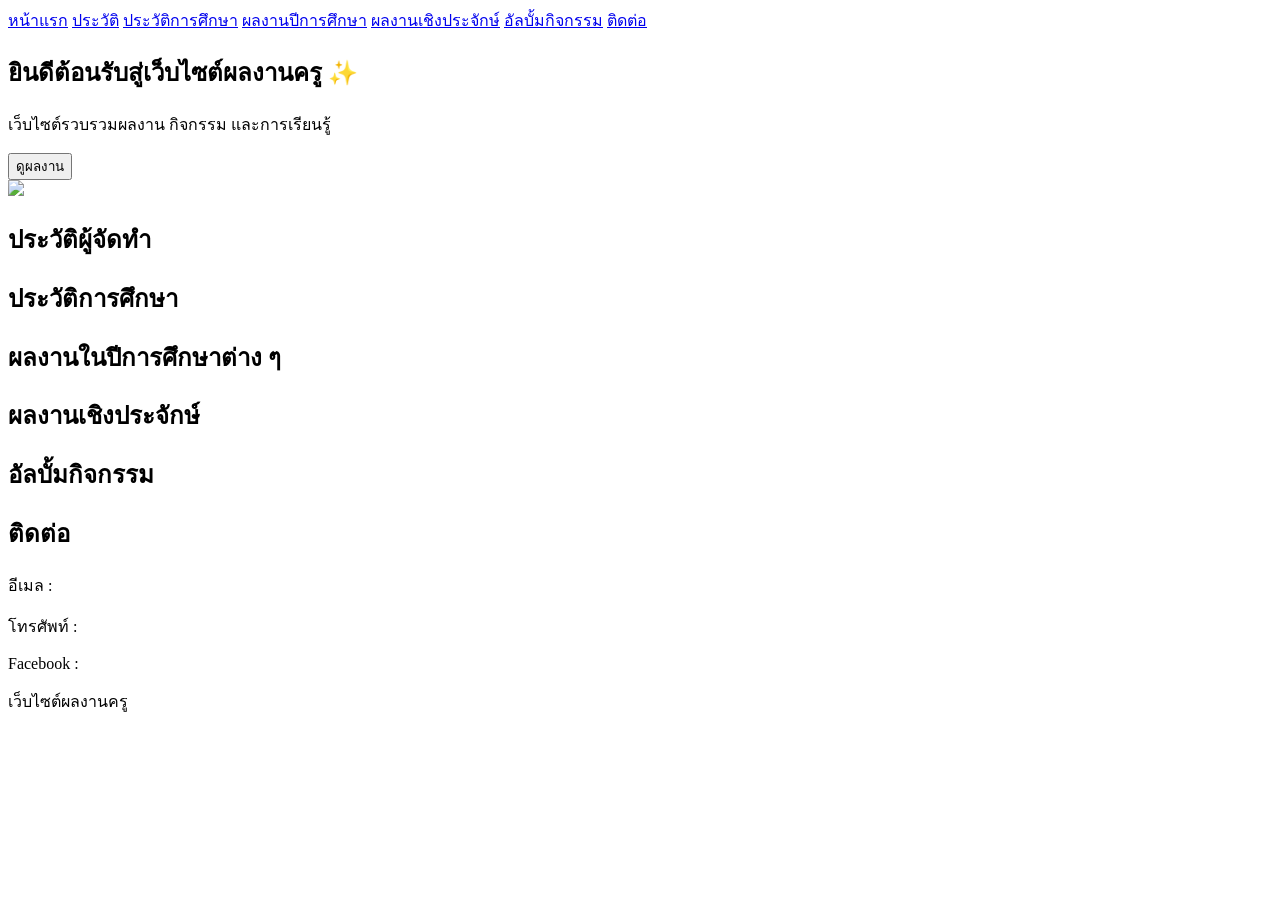
==== index.html @ ddc8a1a9 "Add files via upload" ====
<!DOCTYPE html>
<html lang="th">
<head>
<meta charset="UTF-8">
<meta name="viewport" content="width=device-width, initial-scale=1.0">
<title>เว็บไซต์ประวัติและผลงานครู</title>

<link href="https://fonts.googleapis.com/css2?family=Mali:wght@400;600&family=Prompt:wght@300;400;500&display=swap" rel="stylesheet">
<link rel="stylesheet" href="css/style.css">

</head>

<body>

<nav>
<a href="#">หน้าแรก</a>
<a href="#">ประวัติ</a>
<a href="#">ประวัติการศึกษา</a>
<a href="#">ผลงานปีการศึกษา</a>
<a href="#">ผลงานเชิงประจักษ์</a>
<a href="#">อัลบั้มกิจกรรม</a>
<a href="#">ติดต่อ</a>
</nav>

<section class="hero">
<h1 class="sparkle-title">ยินดีต้อนรับสู่เว็บไซต์ผลงานครู ✨</h1>
<p>เว็บไซต์รวบรวมผลงาน กิจกรรม และการเรียนรู้</p>
<button>ดูผลงาน</button>
</section>

<section class="profile">
<img id="profileImg" src="images/profile.jpg">
<div class="profile-info">
<h2>ประวัติผู้จัดทำ</h2>
<p id="profileName"></p>
<p id="profilePosition"></p>
<p id="profileSchool"></p>
<p id="profileSubject"></p>
<p id="profileBio"></p>
</div>
</section>

<section class="section">
<h2 class="sparkle-title">ประวัติการศึกษา</h2>
<div class="cards" id="educationContainer"></div>
</section>

<section class="section">
<h2 class="sparkle-title">ผลงานในปีการศึกษาต่าง ๆ</h2>
<div class="cards" id="yearlyWorksContainer"></div>
</section>

<section class="section">
<h2 class="sparkle-title">ผลงานเชิงประจักษ์</h2>
<div class="cards" id="evidenceContainer"></div>
</section>

<section class="section">
<h2 class="sparkle-title">อัลบั้มกิจกรรม</h2>
<div class="cards" id="albumsContainer"></div>
</section>

<section class="section">
<h2 class="sparkle-title">ติดต่อ</h2>
<p>อีเมล :</p>
<p>โทรศัพท์ :</p>
<p>Facebook :</p>
</section>

<footer>
เว็บไซต์ผลงานครู
</footer>

<script src="js/loadData.js"></script>
<script src="js/sparkle.js"></script>

</body>
</html>
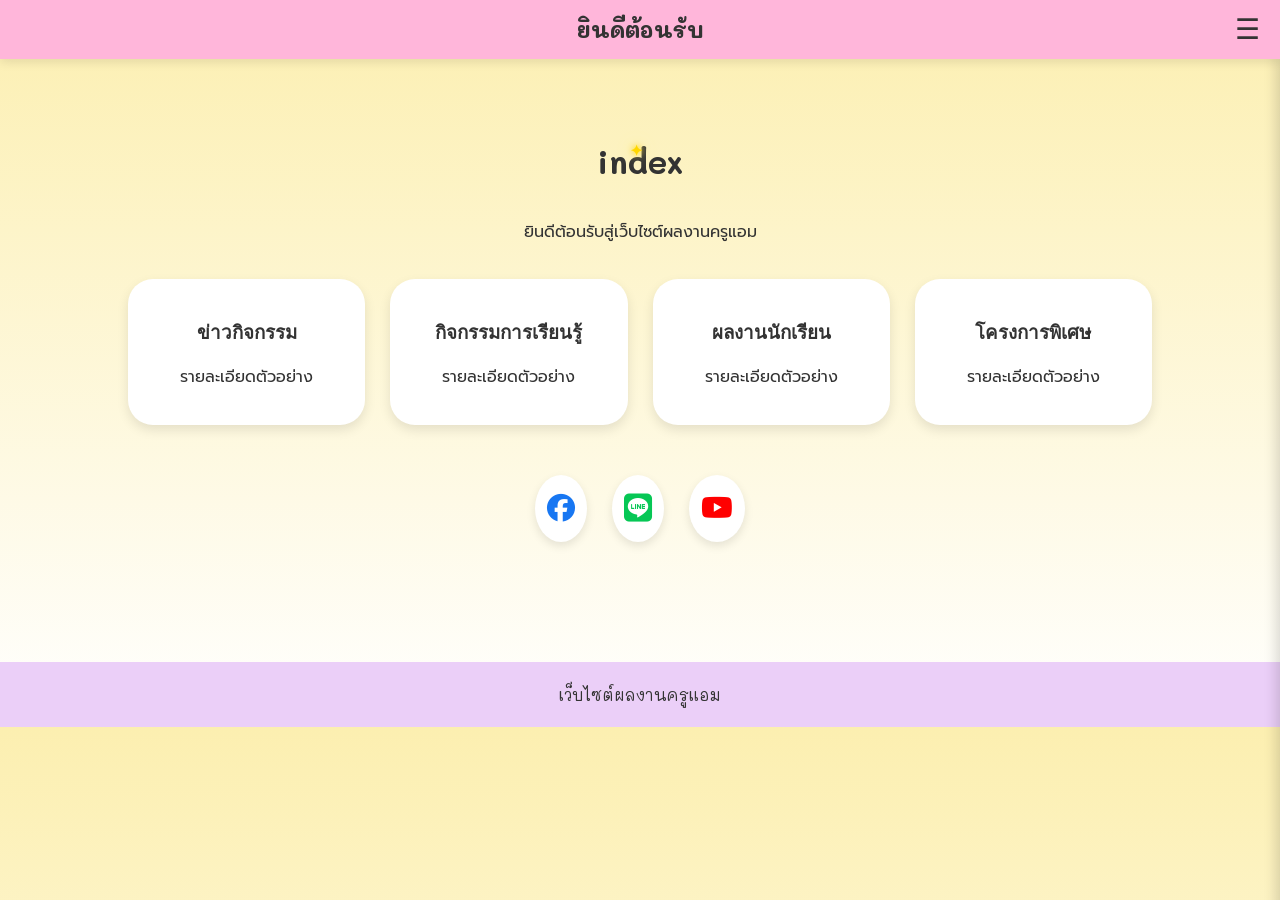
==== commit 1a37d3cd: "ดเ้" ====
--- a/index.html
+++ b/index.html
@@ -3,76 +3,70 @@
 <head>
 <meta charset="UTF-8">
 <meta name="viewport" content="width=device-width, initial-scale=1.0">
-<title>เว็บไซต์ประวัติและผลงานครู</title>
+<title>index</title>
 
 <link href="https://fonts.googleapis.com/css2?family=Mali:wght@400;600&family=Prompt:wght@300;400;500&display=swap" rel="stylesheet">
 <link rel="stylesheet" href="css/style.css">
+<link rel="stylesheet" href="https://cdnjs.cloudflare.com/ajax/libs/font-awesome/6.5.0/css/all.min.css">
+</head>
+<header class="navbar">
 
-</head>
+<h1 class="site-title">ยินดีต้อนรับ</h1>
 
+<div class="menu-btn" onclick="toggleMenu()">
+☰
+</div>
+
+</header>
+
+<!-- overlay -->
+
+<div class="overlay" id="overlay" onclick="toggleMenu()"></div>
+
+<!-- side menu -->
+
+<div class="side-menu" id="sideMenu">
+
+<a href="profile.html">ประวัติ</a>
+<a href="education.html">ประวัติการศึกษา</a>
+<a href="yearly.html">ผลงานปีการศึกษา</a>
+<a href="evidence.html">ผลงานเชิงประจักษ์</a>
+<a href="albums.html">อัลบั้มกิจกรรม</a>
+<a href="contact.html">ติดต่อ</a>
+<a href="index.html">กลับหน้าแรก</a>
+</div>
 <body>
 
-<nav>
-<a href="#">หน้าแรก</a>
-<a href="#">ประวัติ</a>
-<a href="#">ประวัติการศึกษา</a>
-<a href="#">ผลงานปีการศึกษา</a>
-<a href="#">ผลงานเชิงประจักษ์</a>
-<a href="#">อัลบั้มกิจกรรม</a>
-<a href="#">ติดต่อ</a>
-</nav>
 
-<section class="hero">
-<h1 class="sparkle-title">ยินดีต้อนรับสู่เว็บไซต์ผลงานครู ✨</h1>
-<p>เว็บไซต์รวบรวมผลงาน กิจกรรม และการเรียนรู้</p>
-<button>ดูผลงาน</button>
-</section>
 
-<section class="profile">
-<img id="profileImg" src="images/profile.jpg">
-<div class="profile-info">
-<h2>ประวัติผู้จัดทำ</h2>
-<p id="profileName"></p>
-<p id="profilePosition"></p>
-<p id="profileSchool"></p>
-<p id="profileSubject"></p>
-<p id="profileBio"></p>
+<div class="container">
+<h1 class="sparkle-title">index</h1>
+
+<p>ยินดีต้อนรับสู่เว็บไซต์ผลงานครูแอม</p>
+<div class="cards">
+<div class="card"><h3>ข่าวกิจกรรม</h3><p>รายละเอียดตัวอย่าง</p></div>
+<div class="card"><h3>กิจกรรมการเรียนรู้</h3><p>รายละเอียดตัวอย่าง</p></div>
+<div class="card"><h3>ผลงานนักเรียน</h3><p>รายละเอียดตัวอย่าง</p></div>
+<div class="card"><h3>โครงการพิเศษ</h3><p>รายละเอียดตัวอย่าง</p></div>
 </div>
-</section>
+<div class="social-icons">
 
-<section class="section">
-<h2 class="sparkle-title">ประวัติการศึกษา</h2>
-<div class="cards" id="educationContainer"></div>
-</section>
+<a href="#">
+<i class="fab fa-facebook"></i>
+</a>
 
-<section class="section">
-<h2 class="sparkle-title">ผลงานในปีการศึกษาต่าง ๆ</h2>
-<div class="cards" id="yearlyWorksContainer"></div>
-</section>
+<a href="#">
+<i class="fab fa-line"></i>
+</a>
 
-<section class="section">
-<h2 class="sparkle-title">ผลงานเชิงประจักษ์</h2>
-<div class="cards" id="evidenceContainer"></div>
-</section>
+<a href="#">
+<i class="fab fa-youtube"></i>
+</a>
 
-<section class="section">
-<h2 class="sparkle-title">อัลบั้มกิจกรรม</h2>
-<div class="cards" id="albumsContainer"></div>
-</section>
-
-<section class="section">
-<h2 class="sparkle-title">ติดต่อ</h2>
-<p>อีเมล :</p>
-<p>โทรศัพท์ :</p>
-<p>Facebook :</p>
-</section>
-
-<footer>
-เว็บไซต์ผลงานครู
-</footer>
-
-<script src="js/loadData.js"></script>
+</div>
+</div>
+<footer>เว็บไซต์ผลงานครูแอม</footer>
 <script src="js/sparkle.js"></script>
-
+<script src="js/menu.js"></script>
 </body>
-</html>
+</html>
--- a/css/style.css
+++ b/css/style.css
@@ -0,0 +1,286 @@
+:root{
+--pink:#FFB6DA;
+--yellow:#FCEFB0;
+--green:#D4F0DE;
+--blue:#CCE4F6;
+--purple:#EBCFF8;
+}
+
+body{
+margin:0;
+font-family:'Prompt',sans-serif;
+background:linear-gradient(180deg,var(--yellow),#ffffff);
+color:#333;
+}
+
+nav{
+background:var(--pink);
+padding:15px;
+display:flex;
+justify-content:center;
+gap:28px;
+font-family:'Mali',cursive;
+box-shadow:0 3px 10px rgba(0,0,0,0.1);
+}
+
+nav a{
+text-decoration:none;
+color:#333;
+font-weight:600;
+transition:0.2s;
+}
+
+nav a:hover{
+transform:scale(1.08);
+}
+
+.container{
+padding:60px 10%;
+text-align:center;
+}
+
+h1,h2{
+font-family:'Mali',cursive;
+}
+
+.cards{
+display:grid;
+grid-template-columns:repeat(auto-fit,minmax(220px,1fr));
+gap:25px;
+margin-top:35px;
+}
+
+.card{
+background:white;
+border-radius:25px;
+padding:20px;
+box-shadow:0 5px 12px rgba(0,0,0,0.1);
+transition:0.25s;
+}
+
+.card:hover{
+transform:translateY(-6px) scale(1.03);
+}
+
+.card img{
+width:100%;
+border-radius:18px;
+}
+
+.profile-box{
+background:var(--green);
+padding:40px;
+border-radius:28px;
+display:flex;
+flex-wrap:wrap;
+gap:35px;
+align-items:center;
+justify-content:center;
+}
+
+.profile-box img{
+width:150px;
+height:180px;
+border-radius:35px;
+object-fit:cover;
+border:6px solid white;
+box-shadow:0 4px 10px rgba(0,0,0,0.15);
+}
+
+.sparkle-title{
+position:relative;
+display:inline-block;
+}
+
+.sparkle{
+position:absolute;
+font-size:15px;
+color:#FFD700;
+pointer-events:none;
+text-shadow:
+0 0 6px #FFD700,
+0 0 10px #FFE27A,
+0 0 18px #FFF2A6;
+animation:sparkle 1.2s ease-out;
+}
+
+@keyframes sparkle{
+0%{opacity:0;transform:translateY(0) scale(0.4)}
+50%{opacity:1;transform:translateY(-6px) scale(1)}
+100%{opacity:0;transform:translateY(-12px) scale(0.4)}
+}
+
+footer{
+background:var(--purple);
+padding:22px;
+text-align:center;
+margin-top:60px;
+font-family:'Mali',cursive;
+}
+
+.social-icons{
+margin-top:50px;
+display:flex;
+justify-content:center;
+gap:25px;
+}
+
+.social-icons a{
+font-size:28px;
+color:#555;
+background:white;
+padding:12px;
+border-radius:50%;
+box-shadow:0 4px 10px rgba(0,0,0,0.1);
+transition:0.3s;
+}
+
+.social-icons a:hover{
+transform:scale(1.15);
+}
+
+/* สีไอคอน */
+
+.fa-facebook{
+color:#1877F2;
+}
+
+.fa-line{
+color:#06C755;
+}
+
+.fa-youtube{
+color:#FF0000;
+}
+
+/* HEADER */
+
+.navbar{
+
+background:#FFB6DA;
+
+padding:15px 20px;
+
+display:flex;
+justify-content:center;
+align-items:center;
+
+box-shadow:0 3px 10px rgba(0,0,0,0.1);
+
+position:relative;
+z-index:1001;
+
+}
+
+.site-title{
+
+font-family:'Mali', cursive;
+font-size:22px;
+margin:0;
+
+}
+
+/* MENU BUTTON */
+
+.menu-btn{
+
+position:absolute;
+right:20px;
+
+font-size:28px;
+cursor:pointer;
+
+}
+
+/* OVERLAY */
+
+.overlay{
+
+position:fixed;
+top:0;
+left:0;
+
+width:100%;
+height:100%;
+
+background:rgba(0,0,0,0.3);
+
+opacity:0;
+visibility:hidden;
+
+transition:0.3s;
+
+z-index:999;
+
+}
+
+.overlay.show{
+
+opacity:1;
+visibility:visible;
+
+}
+
+/* SIDE MENU */
+
+.side-menu{
+
+position:fixed;
+
+top:0;
+right:-260px;
+
+width:260px;
+height:100%;
+
+background:white;
+
+box-shadow:-4px 0 12px rgba(0,0,0,0.15);
+
+padding-top:90px;
+
+transition:0.35s;
+
+display:flex;
+flex-direction:column;
+gap:15px;
+align-items:center;
+
+z-index:1000;
+
+}
+
+.side-menu.open{
+right:0;
+}
+
+/* MENU LINKS */
+
+.side-menu a{
+
+text-decoration:none;
+
+background:#D4F0DE;
+
+padding:12px 20px;
+
+border-radius:22px;
+
+width:80%;
+text-align:center;
+
+font-family:'Prompt';
+
+color:#333;
+
+transition:0.25s;
+
+}
+
+.side-menu a:hover{
+transform:scale(1.05);
+}
+.page-title{
+text-align:center;
+margin-bottom:40px;
+}
